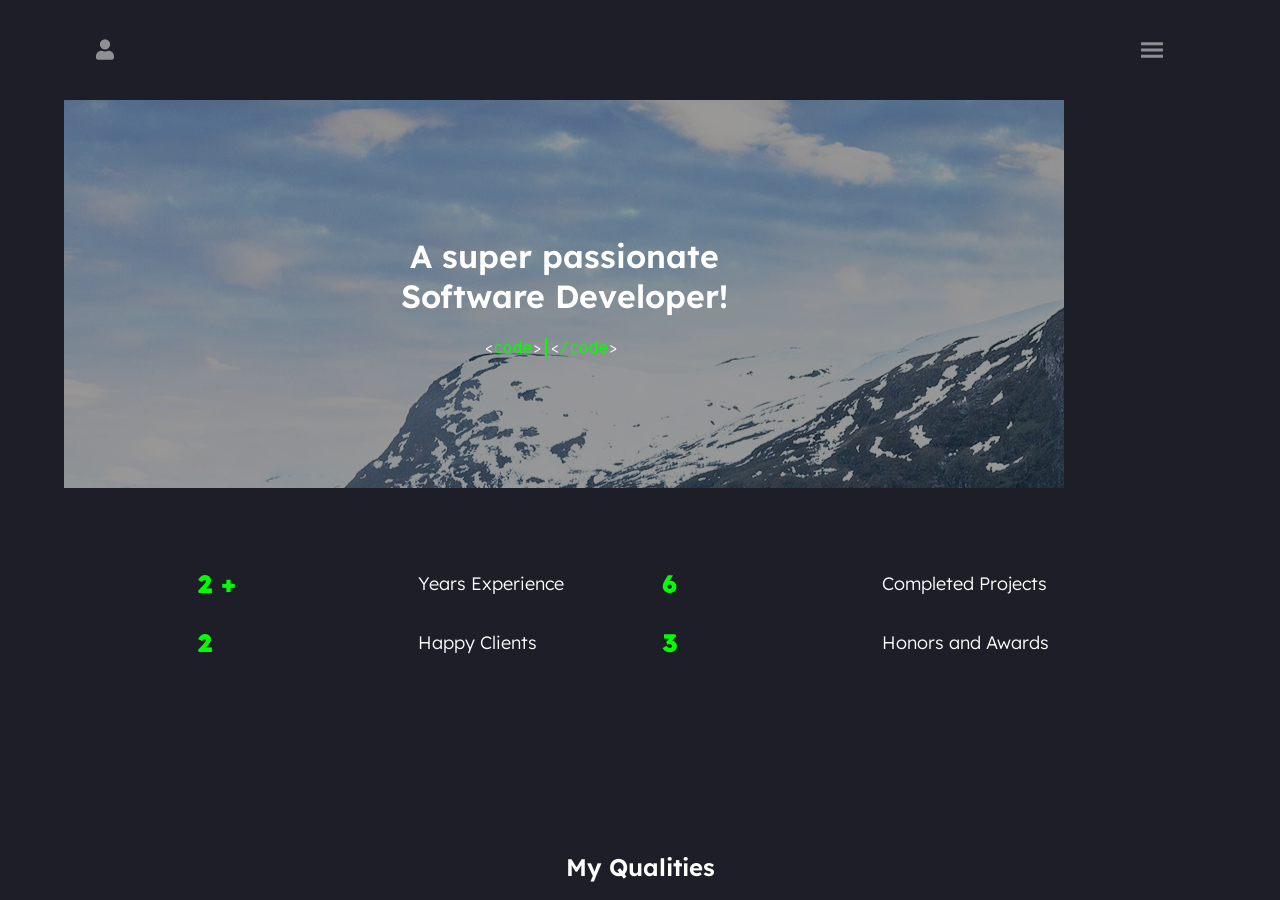
==== index.html @ 8c1d98cc "mer responsivt" ====
<!DOCTYPE html>
<html lang="en">

<head>
    <meta charset="UTF-8">
    <meta name="viewport" content="width=device-width, initial-scale=1.0">
    <title>Darko</title>
    <link rel="stylesheet" href="css/style.css">
    <link rel="preconnect" href="https://fonts.googleapis.com">
    <link rel="preconnect" href="https://fonts.gstatic.com" crossorigin>
    <link
        href="https://fonts.googleapis.com/css2?family=Boldonse&family=Cal+Sans&family=DM+Sans:ital,opsz,wght@0,9..40,100..1000;1,9..40,100..1000&family=Exo+2:ital,wght@0,100..900;1,100..900&family=Fira+Sans:ital,wght@0,100;0,200;0,300;0,400;0,500;0,600;0,700;0,800;0,900;1,100;1,200;1,300;1,400;1,500;1,600;1,700;1,800;1,900&family=K2D:ital,wght@0,100;0,200;0,300;0,400;0,500;0,600;0,700;0,800;1,100;1,200;1,300;1,400;1,500;1,600;1,700;1,800&family=Kanit:ital,wght@0,100;0,200;0,300;0,400;0,500;0,600;0,700;0,800;0,900;1,100;1,200;1,300;1,400;1,500;1,600;1,700;1,800;1,900&family=Lexend+Deca:wght@100..900&family=Metrophobic&family=Montserrat:ital,wght@0,100..900;1,100..900&display=swap"
        rel="stylesheet">

    <link rel="preconnect" href="https://fonts.googleapis.com">
    <link rel="preconnect" href="https://fonts.gstatic.com" crossorigin>
    <link
        href="https://fonts.googleapis.com/css2?family=Google+Sans+Code:ital,wght,MONO@0,300..800,1;1,300..800,1&display=swap"
        rel="stylesheet">

</head>

<body>

    <div class="cv-loader">
        <span>INITIALIZING...</span>
    </div>

    <div class="container">

        <button id="user-info-button" aria-label="Open profile information">
            <svg viewBox="0 0 448 512" xmlns="http://www.w3.org/2000/svg">
                <path
                    d="M224 256A128 128 0 1 0 224 0a128 128 0 0 0 0 256zm89.6 32h-11.8c-22.2 10.2-50.1 16-77.8 16s-55.6-5.8-77.8-16h-11.8C60.2 288 0 348.2 0 422.4V464c0 26.5 21.5 48 48 48h352c26.5 0 48-21.5 48-48v-41.6C448 348.2 387.8 288 314.4 288z" />
            </svg>
        </button>

        <div class="hero">
            <header style="background-image: url(images/16939-mountains-landscapes-nature-norway-rivers-fjord.jpg);">
                <div id="shadow-over-background"></div>
                <div class="wrapper-header-text">
                    <h1>A super passionate<br>
                        Software Developer!</h1>
                    <p id="code-description">
                        &lt;<span style="color: #00ff00;">code</span>&gt;
                        <span id="code-sample"></span>
                        &lt;<span style="color: #00ff00;">/code</span>&gt;
                    </p>
                </div>
                <div id="pfp-picture-wrapper">
                    <img id="pfp-picture" src="images/Screenshot 2026-08-21 150020.png" alt="pfp">
                </div>
            </header>

            <section class="titles">
                <span></span>
                <h3>Years Experience</h3>
                <span></span>
                <h3>Completed Projects</h3>
                <span></span>
                <h3>Happy Clients</h3>
                <span></span>
                <h3>Honors and Awards</h3>
            </section>

            <h2>My Qualities</h2>

            <div class="experiences">
                <div>
                    <h4>Web Developer</h4>
                    <p>Lorem ipsum dolor sit amet consectetur adipisicing elit. Quidem est nostrum cum, dignissimos
                        perferendis alias fuga! Sapiente unde dolorem consectetur, aliquid laudantium quam deleniti,
                        ratione magni quasi iste totam rerum.</p>
                </div>
                <div>
                    <h4>Web Developer</h4>
                    <p>Lorem ipsum dolor sit amet consectetur adipisicing elit. Quidem est nostrum cum, dignissimos
                        perferendis alias fuga! Sapiente unde dolorem consectetur, aliquid laudantium quam deleniti,
                        ratione magni quasi iste totam rerum.</p>
                </div>
                <div>
                    <h4>Web Developer</h4>
                    <p>Lorem ipsum dolor sit amet consectetur adipisicing elit. Quidem est nostrum cum, dignissimos
                        perferendis alias fuga! Sapiente unde dolorem consectetur, aliquid laudantium quam deleniti,
                        ratione magni quasi iste totam rerum.</p>
                </div>
                <div class="mobile-rights-reserved-wrapper">
                    <footer class="allrightsreserved-wrapper">
                        <p id="rights">© 2026. All rights reserved</p>
                        <span>
                            <p>Email:</p>
                            <a href="mailto:kitanoskidarko08@gmail.com">kitanoskidarko08@gmail.com</a>
                        </span>
                    </footer>
                </div>



            </div>
            <div class="experiences" id="desktop-rights-reserved-wrapper">

                    <footer class="allrightsreserved-wrapper">
                        <p id="rights">© 2026. All rights reserved</p>
                        <span>
                            <p>Email:</p>
                            <a href="mailto:kitanoskidarko08@gmail.com">kitanoskidarko08@gmail.com</a>
                        </span>
                    </footer>
            </div>



        </div>

        <div class="wrapper-info">
            <section class="wrapper-info-short">
                <div id="pfp-picture-wrapper-info">
                    <img id="pfp-picture" src="images/20240702_181204.jpg" alt="pfp">
                </div>
                <h3>Darko Kitanoski</h3>
                <div class="wrapper-info-short-text">
                    <p>Full-Stack Developer</p>
                    <p>Web Developer</p>
                </div>
            </section>
            <main>
                <div class="aboutme-section">
                    <span class="left">Age:</span> <span class="right">18</span><br><br>
                    <span class="left">Location:</span> <span class="right">Sweden</span><br><br>
                    <span class="left">Nationality:</span> <span class="right">Macedonian</span><br><br>
                </div>
                <span class="breakline"></span>
                <div class="skills-section">
                    <div class="skill"><span>100%</span>
                        <p>React</p><svg viewBox="0 0 100 100" style="display: block; width: 100%;">
                            <path d="M 50,50 m 0,-46.5 a 46.5,46.5 0 1 1 0,93 a 46.5,46.5 0 1 1 0,-93" stroke="#000"
                                stroke-width="7" fill-opacity="0"></path>
                            <path d="M 50,50 m 0,-46.5 a 46.5,46.5 0 1 1 0,93 a 46.5,46.5 0 1 1 0,-93" stroke="#00ff00"
                                stroke-width="7" fill-opacity="0"
                                style="stroke-dasharray: 292.273, 292.273; stroke-dashoffset: 0;"></path>
                        </svg>
                    </div>
                    <div class="skill"><span>80%</span>
                        <p>ASP.NET</p><svg viewBox="0 0 100 100" style="display: block; width: 100%;">
                            <path d="M 50,50 m 0,-46.5 a 46.5,46.5 0 1 1 0,93 a 46.5,46.5 0 1 1 0,-93" stroke="black"
                                stroke-width="7" fill-opacity="0"></path>
                            <path d="M 50,50 m 0,-46.5 a 46.5,46.5 0 1 1 0,93 a 46.5,46.5 0 1 1 0,-93" stroke="#00ff00"
                                stroke-width="7" fill-opacity="0"
                                style="stroke-dasharray: 233.818, 292.273; stroke-dashoffset: 0;"></path>
                        </svg>
                    </div>
                    <div class="skill"><span>100%</span>
                        <p>Express.js</p><svg viewBox="0 0 100 100" style="display: block; width: 100%;">
                            <path d="M 50,50 m 0,-46.5 a 46.5,46.5 0 1 1 0,93 a 46.5,46.5 0 1 1 0,-93" stroke="#000"
                                stroke-width="7" fill-opacity="0"></path>
                            <path d="M 50,50 m 0,-46.5 a 46.5,46.5 0 1 1 0,93 a 46.5,46.5 0 1 1 0,-93" stroke="#00ff00"
                                stroke-width="7" fill-opacity="0"
                                style="stroke-dasharray: 292.273, 292.273; stroke-dashoffset: 0;"></path>
                        </svg>
                    </div>
                    <div class="skill"><span>100%</span>
                        <p>JavaScript</p><svg viewBox="0 0 100 100" style="display: block; width: 100%;">
                            <path d="M 50,50 m 0,-46.5 a 46.5,46.5 0 1 1 0,93 a 46.5,46.5 0 1 1 0,-93" stroke="#000"
                                stroke-width="7" fill-opacity="0"></path>
                            <path d="M 50,50 m 0,-46.5 a 46.5,46.5 0 1 1 0,93 a 46.5,46.5 0 1 1 0,-93" stroke="#00ff00"
                                stroke-width="7" fill-opacity="0"
                                style="stroke-dasharray: 292.273, 292.273; stroke-dashoffset: 0;"></path>
                        </svg>
                    </div>
                    <div class="skill"><span>70%</span>
                        <p>Python</p><svg viewBox="0 0 100 100" style="display: block; width: 100%;">
                            <path d="M 50,50 m 0,-46.5 a 46.5,46.5 0 1 1 0,93 a 46.5,46.5 0 1 1 0,-93" stroke="#000"
                                stroke-width="7" fill-opacity="0"></path>
                            <path d="M 50,50 m 0,-46.5 a 46.5,46.5 0 1 1 0,93 a 46.5,46.5 0 1 1 0,-93" stroke="#00ff00"
                                stroke-width="7" fill-opacity="0"
                                style="stroke-dasharray: 202.273, 292.273; stroke-dashoffset: 0;"></path>
                        </svg>
                    </div>
                    <div class="skill"><span>70%</span>
                        <p>C#</p><svg viewBox="0 0 100 100" style="display: block; width: 100%;">
                            <path d="M 50,50 m 0,-46.5 a 46.5,46.5 0 1 1 0,93 a 46.5,46.5 0 1 1 0,-93" stroke="#000"
                                stroke-width="7" fill-opacity="0"></path>
                            <path d="M 50,50 m 0,-46.5 a 46.5,46.5 0 1 1 0,93 a 46.5,46.5 0 1 1 0,-93" stroke="#00ff00"
                                stroke-width="7" fill-opacity="0"
                                style="stroke-dasharray: 202.273, 292.273; stroke-dashoffset: 0;"></path>
                        </svg>
                    </div>
                </div>

                <span class="breakline"></span>


                <div class="skills-section-horisontal">
                    <div class="skill">

                        <h4>Developing Web <br>Applications</h4>
                        <div id="lineprog2-1" data-type="progress" data-value="100" class="art-skills-progress"
                            style="position: relative;"><svg viewBox="0 0 100 1.72" preserveAspectRatio="none"
                                style="width: 100%; height: 100%;">

                                <path d="M 0,0.86 L 100,0.86" stroke="#00ff00" stroke-width="1.72" fill-opacity="0">
                                </path>
                                <path d="M 0,0.86 L 100,0.86" stroke="#00ff00;" stroke-width="1.72" fill-opacity="0"
                                    style="stroke-dasharray: 100, 100; stroke-dashoffset: 0;"></path>
                            </svg>


                            <div class="progressbar-text"
                                style="position: absolute; left: 82%; top: -100%; padding: 0px; margin: 0px; transform: translate(-50%, -50%); color: white;">
                                100 %</div>
                        </div>
                    </div>
                    <div class="skill">

                        <h4>Maintaining Web Apps</h4>
                        <div id="lineprog2-2" data-type="progress" data-value="100" class="art-skills-progress"
                            style="position: relative;"><svg viewBox="0 0 100 1.72" preserveAspectRatio="none"
                                style="width: 90%; height: 100%;">

                                <path d="M 0,0.86 L 100,0.86" stroke="#00ff00" stroke-width="1.72" fill-opacity="0">
                                </path>
                                <path d="M 0,0.86 L 100,0.86" stroke="#00ff00" stroke-width="1.72" fill-opacity="0"
                                    style="stroke-dasharray: 100, 100; stroke-dashoffset: 0;"></path>
                            </svg>


                            <div class="progressbar-text"
                                style="position: absolute; left: 82%; top: -50%; padding: 0px; margin: 0px; transform: translate(-50%, -50%); color: white;">
                                90 %</div>
                        </div>
                    </div>
                    <div class="skill">

                        <h4>Video Editing</h4>
                        <div id="lineprog2-3" data-type="progress" data-value="100" class="art-skills-progress"
                            style="position: relative;"><svg viewBox="0 0 100 1.72" preserveAspectRatio="none"
                                style="width: 95%; height: 100%;">

                                <path d="M 0,0.86 L 100,0.86" stroke="#00ff00" stroke-width="1.72" fill-opacity="0">
                                </path>
                                <path d="M 0,0.86 L 100,0.86" stroke="#00ff00;" stroke-width="1.72" fill-opacity="0"
                                    style="stroke-dasharray: 100, 100; stroke-dashoffset: 0;"></path>
                            </svg>


                            <div class="progressbar-text"
                                style="position: absolute; left: 82%; top: -50%; padding: 0px; margin: 0px; transform: translate(-50%, -50%); color: white;">
                                95 %</div>
                        </div>
                    </div>
                    <div class="skill">

                        <h4>Optimizing Work</h4>
                        <div id="lineprog2-4" data-type="progress" data-value="100" class="art-skills-progress"
                            style="position: relative;"><svg viewBox="0 0 100 1.72" preserveAspectRatio="none"
                                style="width: 100%; height: 100%;">

                                <path d="M 0,0.86 L 100,0.86" stroke="#00ff00" stroke-width="1.72" fill-opacity="0">
                                </path>
                                <path d="M 0,0.86 L 100,0.86" stroke="#00ff00;" stroke-width="1.72" fill-opacity="0"
                                    style="stroke-dasharray: 100, 100; stroke-dashoffset: 0;"></path>
                            </svg>


                            <div class="progressbar-text"
                                style="position: absolute; left: 82%; top: -60%; padding: 0px; margin: 0px; transform: translate(-50%, -50%); color: white;">
                                100 %</div>
                        </div>
                    </div>
                </div>

                <span class="breakline"></span>

                <div class="entitlements-wrapper">
                    <div class="skill"><svg stroke="currentColor" fill="#00ff00" stroke-width="0" version="1.1"
                            viewBox="0 0 16 16" height="20px" width="12px" xmlns="http://www.w3.org/2000/svg">
                            <path d="M13.5 2l-7.5 7.5-3.5-3.5-2.5 2.5 6 6 10-10z"></path>
                        </svg>
                        <p>Proficient in English</p>
                    </div>
                    <div class="skill"><svg stroke="currentColor" fill="#00ff00" stroke-width="0" version="1.1"
                            viewBox="0 0 16 16" height="1em" width="12px" xmlns="http://www.w3.org/2000/svg">
                            <path d="M13.5 2l-7.5 7.5-3.5-3.5-2.5 2.5 6 6 10-10z"></path>
                        </svg>
                        <p>Easly adaptable</p>
                    </div>
                    <div class="skill"><svg stroke="currentColor" fill="#00ff00" stroke-width="0" version="1.1"
                            viewBox="0 0 16 16" height="1em" width="12px" xmlns="http://www.w3.org/2000/svg">
                            <path d="M13.5 2l-7.5 7.5-3.5-3.5-2.5 2.5 6 6 10-10z"></path>
                        </svg>
                        <p>Easy to communicate</p>
                    </div>
                    <div class="skill"><svg stroke="currentColor" fill="#00ff00" stroke-width="0" version="1.1"
                            viewBox="0 0 16 16" height="1em" width="12px" xmlns="http://www.w3.org/2000/svg">
                            <path d="M13.5 2l-7.5 7.5-3.5-3.5-2.5 2.5 6 6 10-10z"></path>
                        </svg>
                        <p>Likes challanges</p>
                    </div>
                </div>

                <span class="breakline"></span>
                <div class="downloadCV-wrapper">Download CV <svg stroke="currentColor" fill="currentColor"
                        stroke-width="0" viewBox="0 0 512 512" height="1em" width="1em"
                        xmlns="http://www.w3.org/2000/svg">
                        <path
                            d="M288 32c0-17.7-14.3-32-32-32s-32 14.3-32 32l0 242.7-73.4-73.4c-12.5-12.5-32.8-12.5-45.3 0s-12.5 32.8 0 45.3l128 128c12.5 12.5 32.8 12.5 45.3 0l128-128c12.5-12.5 12.5-32.8 0-45.3s-32.8-12.5-45.3 0L288 274.7 288 32zM64 352c-35.3 0-64 28.7-64 64l0 32c0 35.3 28.7 64 64 64l384 0c35.3 0 64-28.7 64-64l0-32c0-35.3-28.7-64-64-64l-101.5 0-45.3 45.3c-25 25-65.5 25-90.5 0L165.5 352 64 352zm368 56a24 24 0 1 1 0 48 24 24 0 1 1 0-48z">
                        </path>
                    </svg></div>

            </main>

            <footer>
                <a href="https://www.linkedin.com/in/darko-kitanoski-2b0a4b1b6/" target="_blank"
                    rel="noopener noreferrer">
                    <svg stroke="currentColor" fill="currentColor" stroke-width="0" viewBox="0 0 448 512" height="1em"
                        width="1em" xmlns="http://www.w3.org/2000/svg">
                        <path
                            d="M416 32H31.9C14.3 32 0 46.5 0 64.3v383.4C0 465.5 14.3 480 31.9 480H416c17.6 0 32-14.5 32-32.3V64.3c0-17.8-14.4-32.3-32-32.3zM135.4 416H69V202.2h66.5V416zm-33.2-243c-21.3 0-38.5-17.3-38.5-38.5S80.9 96 102.2 96c21.2 0 38.5 17.3 38.5 38.5 0 21.3-17.2 38.5-38.5 38.5zm282.1 243h-66.4V312c0-24.8-.5-56.7-34.5-56.7-34.6 0-39.9 27-39.9 54.9V416h-66.4V202.2h63.7v29.2h.9c8.9-16.8 30.6-34.5 62.9-34.5 67.2 0 79.7 44.3 79.7 101.9V416z">
                        </path>
                    </svg>
                </a>
                <a href="">
                    <svg stroke="currentColor" fill="currentColor" stroke-width="0" viewBox="0 0 496 512" height="1em"
                        width="1em" xmlns="http://www.w3.org/2000/svg">
                        <path
                            d="M165.9 397.4c0 2-2.3 3.6-5.2 3.6-3.3.3-5.6-1.3-5.6-3.6 0-2 2.3-3.6 5.2-3.6 3-.3 5.6 1.3 5.6 3.6zm-31.1-4.5c-.7 2 1.3 4.3 4.3 4.9 2.6 1 5.6 0 6.2-2s-1.3-4.3-4.3-5.2c-2.6-.7-5.5.3-6.2 2.3zm44.2-1.7c-2.9.7-4.9 2.6-4.6 4.9.3 2 2.9 3.3 5.9 2.6 2.9-.7 4.9-2.6 4.6-4.6-.3-1.9-3-3.2-5.9-2.9zM244.8 8C106.1 8 0 113.3 0 252c0 110.9 69.8 205.8 169.5 239.2 12.8 2.3 17.3-5.6 17.3-12.1 0-6.2-.3-40.4-.3-61.4 0 0-70 15-84.7-29.8 0 0-11.4-29.1-27.8-36.6 0 0-22.9-15.7 1.6-15.4 0 0 24.9 2 38.6 25.8 21.9 38.6 58.6 27.5 72.9 20.9 2.3-16 8.8-27.1 16-33.7-55.9-6.2-112.3-14.3-112.3-110.5 0-27.5 7.6-41.3 23.6-58.9-2.6-6.5-11.1-33.3 2.6-67.9 20.9-6.5 69 27 69 27 20-5.6 41.5-8.5 62.8-8.5s42.8 2.9 62.8 8.5c0 0 48.1-33.6 69-27 13.7 34.7 5.2 61.4 2.6 67.9 16 17.7 25.8 31.5 25.8 58.9 0 96.5-58.9 104.2-114.8 110.5 9.2 7.9 17 22.9 17 46.4 0 33.7-.3 75.4-.3 83.6 0 6.5 4.6 14.4 17.3 12.1C428.2 457.8 496 362.9 496 252 496 113.3 383.5 8 244.8 8zM97.2 352.9c-1.3 1-1 3.3.7 5.2 1.6 1.6 3.9 2.3 5.2 1 1.3-1 1-3.3-.7-5.2-1.6-1.6-3.9-2.3-5.2-1zm-10.8-8.1c-.7 1.3.3 2.9 2.3 3.9 1.6 1 3.6.7 4.3-.7.7-1.3-.3-2.9-2.3-3.9-2-.6-3.6-.3-4.3.7zm32.4 35.6c-1.6 1.3-1 4.3 1.3 6.2 2.3 2.3 5.2 2.6 6.5 1 1.3-1.3.7-4.3-1.3-6.2-2.2-2.3-5.2-2.6-6.5-1zm-11.4-14.7c-1.6 1-1.6 3.6 0 5.9 1.6 2.3 4.3 3.3 5.6 2.3 1.6-1.3 1.6-3.9 0-6.2-1.4-2.3-4-3.3-5.6-2z">
                        </path>
                    </svg>
                </a>
                <a href=""">
                    <svg stroke=" currentColor" fill="currentColor" stroke-width="0" viewBox="0 0 448 512" height="1em"
                    width="1em" xmlns="http://www.w3.org/2000/svg">
                    <path
                        d="M224.1 141c-63.6 0-114.9 51.3-114.9 114.9s51.3 114.9 114.9 114.9S339 319.5 339 255.9 287.7 141 224.1 141zm0 189.6c-41.1 0-74.7-33.5-74.7-74.7s33.5-74.7 74.7-74.7 74.7 33.5 74.7 74.7-33.6 74.7-74.7 74.7zm146.4-194.3c0 14.9-12 26.8-26.8 26.8-14.9 0-26.8-12-26.8-26.8s12-26.8 26.8-26.8 26.8 12 26.8 26.8zm76.1 27.2c-1.7-35.9-9.9-67.7-36.2-93.9-26.2-26.2-58-34.4-93.9-36.2-37-2.1-147.9-2.1-184.9 0-35.8 1.7-67.6 9.9-93.9 36.1s-34.4 58-36.2 93.9c-2.1 37-2.1 147.9 0 184.9 1.7 35.9 9.9 67.7 36.2 93.9s58 34.4 93.9 36.2c37 2.1 147.9 2.1 184.9 0 35.9-1.7 67.7-9.9 93.9-36.2 26.2-26.2 34.4-58 36.2-93.9 2.1-37 2.1-147.8 0-184.8zM398.8 388c-7.8 19.6-22.9 34.7-42.6 42.6-29.5 11.7-99.5 9-132.1 9s-102.7 2.6-132.1-9c-19.6-7.8-34.7-22.9-42.6-42.6-11.7-29.5-9-99.5-9-132.1s-2.6-102.7 9-132.1c7.8-19.6 22.9-34.7 42.6-42.6 29.5-11.7 99.5-9 132.1-9s102.7-2.6 132.1 9c19.6 7.8 34.7 22.9 42.6 42.6 11.7 29.5 9 99.5 9 132.1s2.7 102.7-9 132.1z">
                    </path></svg>
                </a>
            </footer>
        </div>


        <div class="menu-bar-wrapper">
            <div class="menu-bar-wrapper-icons">
                <svg stroke="currentColor" id="menubarburger" fill="currentColor" stroke-width="0" viewBox="0 0 512 512"
                    height="1em" width="1em" xmlns="http://www.w3.org/2000/svg">
                    <path d="M32 96v64h448V96H32zm0 128v64h448v-64H32zm0 128v64h448v-64H32z"></path>
                </svg>
            </div>
            <ul class="hidden-ul">
                <li>Home</li>
                <li>Portfolio</li>
                <li>History</li>
                <li>Events</li>
            </ul>
            <p class="menu-bar-wrapper-selected-tab">
                Home
            </p>

            <svg id="gaming" stroke="currentColor" fill="currentColor" stroke-width="0" viewBox="0 0 24 24" height="1em"
                width="1em" xmlns="http://www.w3.org/2000/svg">
                <path
                    d="M21.986 9.74a3.193 3.193 0 0 0-.008-.088A5.003 5.003 0 0 0 17 5H7a4.97 4.97 0 0 0-4.987 4.737c-.01.079-.013.161-.013.253v6.51c0 .925.373 1.828 1.022 2.476A3.524 3.524 0 0 0 5.5 20c1.8 0 2.504-1 3.5-3 .146-.292.992-2 3-2 1.996 0 2.853 1.707 3 2 1.004 2 1.7 3 3.5 3 .925 0 1.828-.373 2.476-1.022A3.524 3.524 0 0 0 22 16.5V10c0-.095-.004-.18-.014-.26zM7 12.031a2 2 0 1 1-.001-3.999A2 2 0 0 1 7 12.031zm10-5a1 1 0 1 1 0 2 1 1 0 1 1 0-2zm-2 4a1 1 0 1 1 0-2 1 1 0 1 1 0 2zm2 2a1 1 0 1 1 0-2 1 1 0 1 1 0 2zm2-2a1 1 0 1 1 0-2 1 1 0 1 1 0 2z">
                </path>
            </svg>

        </div>
    </div>



    <div id="game-overlay" class="game-overlay">

        <div class="game-window">

            <!-- Top bar -->
            <div class="game-header">
                <div class="game-status">
                    <span class="status-dot"></span>
                    <span>SECRET TERMINAL</span>
                </div>

                <div class="game-controls">

                    <!-- Fullscreen -->
                    <button id="fullscreen-game" class="game-btn" title="Fullscreen">
                        <svg stroke="currentColor" fill="currentColor" stroke-width="0" viewBox="0 0 24 24" height="1em"
                            width="1em" xmlns="http://www.w3.org/2000/svg">
                            <path fill="none" d="M0 0h24v24H0z"></path>
                            <path d="M7 14H5v5h5v-2H7zm-2-4h2V7h3V5H5zm12 7h-3v2h5v-5h-2zM14 5v2h3v3h2V5z"></path>
                        </svg>
                    </button>

                    <!-- Close -->
                    <button id="close-game" class="game-btn close-btn" title="Close">
                        <svg viewBox="0 0 24 24">
                            <path d="M6 6L18 18M18 6L6 18" />
                        </svg>
                    </button>

                </div>
            </div>

            <!-- Game -->
            <div class="game-container">

                <div class="scanlines"></div>

                <iframe src="https://www.madkidgames.com/full/safe-zone" width="100%" height="540" frameborder="0"
                    allowfullscreen scrolling="no" loading="lazy">
                </iframe>

            </div>

            <!-- Bottom information -->
            <div class="game-footer">
                <span>/// CLASSIFIED ///</span>
                <span>Daretaxxx</span>
                <span>ESC TO EXIT</span>
            </div>

        </div>


        <script src="js/index.js"></script>

    </div>
</body>

</html>
---- css/style.css ----
.cv-loader {
    position: fixed;
    inset: 0;
    z-index: 9999;
    background: #191923;
    color: #00ff00;

    display: flex;
    align-items: center;
    justify-content: center;

    font-family: monospace;
    font-size: 16px;

    animation: boot 0.8s ease-out forwards;
}

.cv-loader span::after {
    content: "";
    animation: dots 0.6s steps(4) infinite;
}

@keyframes dots {
    0% {
        content: "";
    }

    25% {
        content: ".";
    }

    50% {
        content: "..";
    }

    75% {
        content: "...";
    }

    100% {
        content: "";
    }
}

@keyframes boot {
    0% {
        opacity: 1;
        clip-path: inset(0 0 0 0);
    }

    70% {
        opacity: 1;
        clip-path: inset(0 0 0 0);
    }

    100% {
        opacity: 0;
        clip-path: inset(50% 0 50% 0);
        pointer-events: none;
    }
}

.container {
    animation: cvAppear 0.8s ease-out;
}

@keyframes cvAppear {
    0% {
        opacity: 0;
        transform: scale(0.98);
        filter: blur(4px);
    }

    100% {
        opacity: 1;
        transform: scale(1);
        filter: blur(0);
    }
}


#pfp-picture-wrapper #pfp-picture {
    width: 200px;
    position: relative;
    top: 50%;
    left: 50%;
    transform: translate(-25%, -24%);
    scale: 2.1;
}

body {
    height: 100vh;
    overflow-x: hidden;
    padding: 0;
    margin: 0;
    background-color: #191923;
    display: flex;
    justify-content: center;
    align-items: center;

}

.hero {
    position: absolute;
    width: 71.5%;
    left: 21%;
    height: 100%;

    overflow-y: auto;
    display: flex;
    align-items: center;
    flex-direction: column;
    transition: 1s;

}

.hero::-webkit-scrollbar {
    background: #00ff0000;
    width: 8px;
}

.hero::-webkit-scrollbar-thumb {
    background: #24242f;
    border-radius: 50px;
    width: 10px;
    height: 10px;

}

.hero h2 {
    color: white;
    position: absolute;
    top: 61%;
    font-weight: 600;
    width: 95%;
}

.container {
    max-width: 1500px;
    height: 95vh;
    width: 100%;
    background-color: #1e1e28;
    position: relative;
    overflow: hidden;
}

.experiences {

    position: relative;
    width: 95%;
    top: 73%;
    height: 30vh;
    display: flex;
    justify-content: space-around;
    flex-wrap: wrap;


}

.experiences footer {

    width: 95%;
}

.allrightsreserved-wrapper {
    position: absolute;
    bottom: 0;
    width: 100%;
    height: 30px;
    background-color: #2c2c37;
    display: flex;
    align-items: center;
    justify-content: space-between;
    color: rgba(255, 255, 255, 0.5);
    padding: 1%;
}

.allrightsreserved-wrapper p+a {
    opacity: 0.5;
    color: white;
    margin: 10px;
}

.allrightsreserved-wrapper span {
    display: flex;

    align-items: center;


}

#code-sample {
    display: inline-block;
    white-space: nowrap;
    overflow: hidden;
    vertical-align: bottom;
    border-right: 2px solid #00ff00;
    width: 0;
    animation: codeTyping 12s steps(22) infinite;
}

#code-sample::before {
    content: "I write clean code.";
    animation: codeText 12s infinite;
}

@keyframes codeTyping {

    /* Type "I write clean code." */
    0% {
        width: 0;
    }

    15% {
        width: 13ch;
    }

    /* Pause */
    25% {
        width: 13ch;
    }

    /* Delete */
    40% {
        width: 0;
    }

    /* Type "I build cool websites." */
    40.01% {
        width: 0;
    }

    57% {
        width: 17ch;
    }

    /* Pause */
    67% {
        width: 17ch;
    }

    /* Delete */
    82% {
        width: 0;
    }

    100% {
        width: 0;
    }
}

@keyframes codeText {

    0%,
    40% {
        content: "I write code.";
    }

    40.01%,
    82% {
        content: "I build websites.";
    }

    82.01%,
    100% {
        content: "I write  code.";
    }
}

#code-sample {
    animation:
        codeTyping 12s steps(22) infinite,
        cursorBlink 0.7s step-end infinite;
}

@keyframes cursorBlink {

    0%,
    50% {
        border-color: #00ff00;
    }

    51%,
    100% {
        border-color: transparent;
    }
}


.experiences div {
    display: flex;
    width: 22%;
    margin-top: 2%;
    flex-direction: column;
    justify-content: center;
    padding: 4%;
    top: 68%;
    height: 100vh;
    color: white;
    height: 30vh;
    background-color: #2c2c37;
}

.experiences div p {
    font-size: 16px;
    opacity: 0.5;
}


* {
    font-family: "Lexend Deca", sans-serif;
    font-optical-sizing: auto;
    font-weight: 300;
    font-style: normal;
}

#shadow-over-background {
    position: absolute;
    width: 100%;
    height: 100%;
    background-color: rgba(0, 0, 0, 0.4);
    z-index: 1;
}

header {
    width: 95%;
    background-position: 50% 10%;
    max-width: 1000px;
    color: white;
    height: 45%;
    position: absolute;
    display: flex;
    justify-content: space-around;
    align-items: center;
    margin-top: 30px;
}

#code-description {
    width: 300px;
}

#code-description span {
    font-family: "Google Sans Code", monospace !important;
    font-optical-sizing: auto;

}

.hero .titles {
    width: 95%;
    display: flex;
    align-items: center;
    justify-content: space-around;
    position: absolute;
    top: 52%;
}

.titles span:nth-child(1)::after {
    content: "2 +";
    animation-name: animation1;
    animation-duration: 3s;

}

.titles span:nth-child(3)::after {
    content: "6";
    animation-name: animation2;
    animation-duration: 3s;


}

.titles span:nth-child(5)::after {
    content: "2";
    animation-name: animation3;
    animation-duration: 3s;


}

.titles span:nth-child(7)::after {
    content: "3";
    animation-name: animation4;
    animation-duration: 3.5s;


}

@keyframes animation1 {
    0% {
        content: "0 +";
    }

    33% {
        content: "1 + ";
    }

    66% {
        content: "2 +";
    }
}

@keyframes animation2 {
    0% {
        content: "0";
    }

    13% {
        content: "1";
    }

    26% {
        content: "2";
    }

    36% {
        content: "3";
    }

    56% {
        content: "4";
    }

    76% {
        content: "5";
    }

    86% {
        content: "6";
    }
}


@keyframes animation3 {
    0% {
        content: "0";
    }

    33% {
        content: "1 ";
    }

    66% {
        content: "2 ";
    }
}


@keyframes animation4 {
    0% {
        content: "0";
    }

    33% {
        content: "1 ";
    }

    66% {
        content: "2 ";
    }

    99% {
        content: "3";
    }
}


.hero .titles span {
    font-weight: 900;
    color: #00ff00;
    font-size: 25px;
}

.hero .titles h3 {
    font-weight: 300;
    color: white;
    font-size: 18px;
}


.wrapper-header-text {
    position: relative;
    z-index: 2;

}

.wrapper-header-text h1 {
    font-weight: 600;

}

#pfp-picture-wrapper {
    border-radius: 50%;
    width: 250px;
    height: 250px;
    background-color: white;
    overflow: hidden;
    border-width: 10px;
    border: 10px solid white;
    z-index: 2;
}

#pfp-picture-wrapper-info {
    border-radius: 50%;
    width: 100px;
    height: 100px;

    overflow: hidden;
    display: flex;
    justify-content: center;
    border-width: 10px;
    z-index: 2;
}

.wrapper-info-short {
    background-color: #242430;
    height: 560px !important;
    max-height: 560px;
    min-height: 290px;
    display: flex;
    flex-direction: column;
    justify-content: center;
    align-items: center;
    width: 100%;
}

#pfp-picture-wrapper-info img {
    scale: 4;
    margin-top: -100px;
}

.wrapper-info-short h3 {
    font-weight: 600;
}

.wrapper-info-short-text {
    margin-top: -15px;
}

.wrapper-info-short-text p {
    text-align: center;
    color: rgba(255, 255, 255, 0.5);
    margin: 5px;
    font-size: 16px;
}

.wrapper-info {
    background-color: #20202a;
    position: fixed;
    width: 300px;
    height: 95vh;
    color: white;
    display: flex;
    flex-direction: column;
    align-items: center;
    z-index: 10;
}

.wrapper-info footer {
    position: absolute;
    width: 100%;
    height: 50px;
    display: flex;
    justify-content: center;
    gap: 15px;
    align-items: center;
    bottom: 0;
    z-index: 2;
    background-color: #242430;
}

.wrapper-info footer a {
    color: white;
    display: flex;
    opacity: 0.8;
    transition: 0.2s;
}

.wrapper-info main {
    position: relative;
    width: 90%;
    overflow-y: auto;
    padding-bottom: 70px;
    scroll-behavior: smooth;

}

.wrapper-info main::-webkit-scrollbar {
    display: none;

}

.aboutme-section {
    margin-top: 25px;

}

.breakline {
    width: 100%;
    display: block;
    height: 1px;
    background-color: rgba(255, 255, 255, 0.2);
    margin-top: 2px;
}

.left {
    position: absolute;
    left: 0%;
    text-align: left;
    width: 20%;
    font-size: 15px;

}

.right {
    position: absolute;
    right: 0;
    width: 50%;
    text-align: right;
    opacity: 0.5;
    font-size: 15px;
}

.skills-section {

    display: flex;
    flex-wrap: wrap;
    margin-top: 20px;
}

.skills-section .skill {
    width: 70px;
    height: 100px;
    position: relative;
    margin: 10px;
    display: flex;
    align-items: center;
    border-radius: 10px;
    flex-direction: column-reverse
}

.skills-section .skill svg {
    position: absolute;
    height: 50px;
    top: 0;
}

.skills-section .skill p {
    position: absolute;

    bottom: 0;
}

.skills-section .skill span {
    position: absolute;
    top: 17%;
    font-size: 13px;
}

.wrapper-info footer a:hover {
    opacity: 1;
}

.skills-section-horisontal .skill {
    position: relative;
    height: 70px;
    margin-top: 20px;

}

.skills-section-horisontal .skill:nth-child(3) {
    position: relative;
    height: 70px;
    margin-top: 0px;
}

.skills-section-horisontal .skill:nth-child(4) {
    position: relative;
    height: 70px;
    margin-top: -5px;
    margin-bottom: 30px;
}


.skills-section-horisontal h4 {
    position: absolute;
    top: 0;
}

#lineprog2-1 {
    position: absolute;
    top: 90%
}

#lineprog2-2 {
    position: absolute;
    top: 60%
}

#lineprog2-3 {
    position: absolute;
    top: 60%
}

#lineprog2-4 {
    position: absolute;
    top: 60%
}

.entitlements-wrapper {
    margin-bottom: 10px;
}

.entitlements-wrapper .skill {
    display: flex;
    align-items: center;
    gap: 10px;
}

.downloadCV-wrapper {
    margin-top: 20px;
    text-align: center;
    opacity: 0.6;
    cursor: pointer;
    transition: 0.2s;
}

.downloadCV-wrapper:hover {
    text-align: center;
    opacity: 1;
    cursor: pointer;
}

.menu-bar-wrapper {
    background-color: #20202a;
    position: absolute;
    width: 100px;
    height: 95vh;
    color: white;
    right: 0;
    display: flex;
    flex-direction: column;
    align-items: center;
    transition: 1s;
    z-index: 10;
}

.menu-bar-wrapper-icons {
    background-color: #24242f;
    width: 100%;
    height: 100px;
    position: relative;
    transition: 1s;
}

.menu-bar-wrapper-selected-tab {
    transform: rotate(90deg);
    opacity: 0.5;
    margin-top: 50px;
    font-size: 14px;
}

.menu-bar-wrapper-icons svg {
    position: absolute;
    width: 25px;
    height: 25px;
    transition: 1s;
    left: 50%;
    top: 50%;
    transform: translate(-50%, -50%);
    opacity: 0.5;
    cursor: pointer;
}

.menu-bar-wrapper-icons svg:hover {
    opacity: 1;
}

.active-menu-bar {
    width: 300px;
    transition: 1.2s;

}

.active-menu-bar .menu-bar-wrapper-icons {

    justify-content: start;
}

.hidden-ul {
    opacity: 0;
    position: absolute;
    top: 100px;
    transition: 1s;
}

.visible-ul {
    opacity: 1;
    position: absolute;
    top: 40%;
    width: 85%;
}

.visible-ul li {
    list-style: none;
    width: 30%;
    padding: 10px;
    opacity: 0.5;
    cursor: pointer;
    transition: 500ms;
}

.hidden-ul li {
    list-style: none;
    width: 30%;
    padding: 10px;
    opacity: 0.5;
    cursor: pointer;
    transition: 500ms;
}

.visible-ul li:hover {

    opacity: 1;
}

#user-info-button {
    display: none;
}

.experiences .mobile-rights-reserved-wrapper {
    display: none;
}

#desktop-rights-reserved-wrapper {
    display: block;
}

@media (max-width: 1300px) {
    header {
        width: 92%;
        left: 5%;
        flex-direction: column;
        height: 60%;
    }

    .experiences .mobile-rights-reserved-wrapper {
        display: block;
    }

    #desktop-rights-reserved-wrapper {
        display: none;
    }

    #user-info-button {
        display: flex;
        position: fixed;
        top: 5%;
        left: 10%;
        width: 40px;
        height: 40px;
        align-items: center;
        justify-content: center;
        background: transparent;
        border: none;
        z-index: 1000;
        cursor: pointer;
    }

    #user-info-button svg {
        width: 25px;
        height: 25px;
        fill: white;
    }

    .active-menu-bar {
        width: 400px;
        position: absolute;
        top: 0;
        margin-top: 0px;
        transition: 1.2s;

    }

    header #pfp-picture-wrapper {
        display: none;
    }

    #pfp-picture-wrapper {
        width: 200px;
        height: 200px;
    }

    .wrapper-info {
        left: -70%;
        transition: left 0.5s ease;
    }

    .wrapper-info.active-wrapper-info {
        left: 0;
        top: 0;

    }

    .container {
        height: 100vh;
        overflow: hidden;
    }

    .hero {
        width: 100%;
        left: 0;
        height: 100%;
        padding-top: 70px;
        overflow-y: auto;
        overflow-x: hidden;
    }


    .container header {
        height: 40%;
    }

    .container div:nth-child(3) {
        display: flex;


        flex-direction: column;
        flex-wrap: nowrap;

    }

    .hero .titles {
        flex-wrap: wrap;
        justify-content: space-between;
        width: 69%;
        margin-top: 50px;

    }

    .hero .titles span {
        width: 20%;
    }

    .hero .titles h3 {
        width: 200px;

        text-align: left;
    }

    #code-description {
        text-align: center;
    }

    .wrapper-header-text h1 {
        text-align: center;
    }

    .hero h2 {
        text-align: center;
        margin-top: 260px;
    }

    .hero .experiences {
        margin-top: 190px;
        width: 92%;
        left: 1%;
    }

    .hero .experiences div {
        width: 100%;
        margin-top: 20px;
    }

    .menu-bar-wrapper {
        right: -30%;

        height: 100vh;
        margin: 0;
        padding: 0;

    }

    .experiences div:nth-child(4) {

        height: 20vh;
        padding: 0%;
    }

    .experiences div:nth-child(4) footer {

        position: relative;
        display: flex;
        flex-direction: column;
        align-items: center;
        font-size: 10px;
        justify-content: center;
        height: 100%;
        width: 98%;
    }

    #menubarburger {
        position: fixed;
        top: 5.5%;
        left: 90%;

    }

    #user-info-button {
        position: fixed;
        top: 3.8%;
        left: 7%;
        width: 30px;
        height: 30px;
        transition: 1s;

        opacity: 0.5;
        cursor: pointer;

    }

    .experiences div:nth-child(4) footer span {
        margin-top: -20px;
    }

    .experiences div:nth-child(4) footer #rights {
        margin-top: -50px;
    }


}

#gaming {
    position: absolute;
    bottom: 5%;
    opacity: 0.5;
    width: 20px;
    height: 20px;
    cursor: pointer;
    transition: 300ms;
}

#gaming:hover {
    animation: rainbowFlow 2s linear infinite;
    width: 25px;
    height: 25px;

}

@keyframes rainbowFlow {
    0% {
        color: #ff0000;
        transform: rotate(0deg) scale(1);
    }

    20% {
        color: #ffff00;
        transform: rotate(-3deg) scale(1.08);
    }

    40% {
        color: #00ff66;
        transform: rotate(3deg) scale(1);
    }

    60% {
        color: #00ccff;
        transform: rotate(-3deg) scale(1.08);
    }

    80% {
        color: #9900ff;
        transform: rotate(3deg) scale(1);
    }

    100% {
        color: #ff0000;
        transform: rotate(0deg) scale(1);
    }
}


/* =========================================
   SECRET GAME OVERLAY
========================================= */

.game-overlay {
    position: fixed;
    inset: 0;
    z-index: 99999;

    display: flex;
    justify-content: center;
    align-items: center;

    background: rgba(15, 15, 20, 0.94);

    backdrop-filter: blur(8px);

    opacity: 0;
    visibility: hidden;

    transition:
        opacity 0.35s ease,
        visibility 0.35s ease;
    overflow: hidden;
}

/* Open state */

.game-overlay.active {
    opacity: 1;
    visibility: visible;
}


/* =========================================
   GAME WINDOW
========================================= */

.game-window {
    width: min(760px, 90vw);

    background: #20202a;

    border: 1px solid #00ff00;

    box-shadow:
        0 0 8px rgba(0, 255, 0, 0.5),
        0 0 30px rgba(0, 255, 0, 0.25),
        0 0 90px rgba(0, 255, 0, 0.1);

    position: relative;

    transform: scale(0.85) translateY(20px);

    transition:
        transform 0.4s cubic-bezier(.16, 1, .3, 1);

    overflow: hidden;
}

/* Opening animation */

.game-overlay.active .game-window {
    transform: scale(1) translateY(0);
}


/* =========================================
   HEADER
========================================= */

.game-header {
    height: 48px;

    display: flex;
    align-items: center;
    justify-content: space-between;

    padding: 0 14px;

    background: #242430;

    border-bottom: 1px solid rgba(0, 255, 0, 0.15);

    font-family: monospace;
    font-size: 12px;

    letter-spacing: 2px;
}


/* =========================================
   STATUS
========================================= */

.game-status {
    display: flex;
    align-items: center;
    gap: 9px;

    color: #00ff00;
}

.status-dot {
    width: 7px;
    height: 7px;

    border-radius: 50%;

    background: #00ff00;

    box-shadow:
        0 0 5px #00ff00,
        0 0 12px #00ff00;

    animation: terminalBlink 1.2s infinite;
}

@keyframes terminalBlink {

    0%,
    40% {
        opacity: 1;
    }

    50%,
    100% {
        opacity: 0.25;
    }
}


/* =========================================
   BUTTON CONTAINER
========================================= */

.game-controls {
    display: flex;
    gap: 6px;
}


/* =========================================
   CONTROL BUTTONS
========================================= */

.game-btn {
    width: 32px;
    height: 32px;

    display: flex;
    align-items: center;
    justify-content: center;

    background: #20202a;

    border: 1px solid #3a3a46;

    color: #777;

    cursor: pointer;

    transition:
        color 0.2s ease,
        border-color 0.2s ease,
        background 0.2s ease,
        transform 0.2s ease,
        box-shadow 0.2s ease;
}

.game-btn svg {
    width: 16px;
    height: 16px;

    fill: none;

    stroke: currentColor;

    stroke-width: 2;

    stroke-linecap: round;
    stroke-linejoin: round;
}

.game-btn:hover {
    color: #00ff00;

    border-color: #00ff00;

    background: rgba(0, 255, 0, 0.08);

    transform: translateY(-1px);

    box-shadow:
        0 0 10px rgba(0, 255, 0, 0.25);
}


/* =========================================
   GAME AREA
========================================= */

.game-container {
    position: relative;

    display: flex;
    justify-content: center;
    align-items: center;

    padding: 18px;

    background:
        radial-gradient(circle,
            rgba(0, 255, 0, 0.06),
            transparent 65%);

    overflow: hidden;
}


/* =========================================
   GAME IFRAME
========================================= */

.game-container iframe {
    display: block;

    width: 100%;
    max-width: 700px;

    /*
       Keeps the game proportional,
       but makes the entire window smaller.
    */
    aspect-ratio: 4 / 3;

    height: auto;

    border: none;
    overflow: hidden;

    background: #000;

    box-shadow:
        0 0 5px rgba(0, 255, 0, 0.7),
        0 0 25px rgba(0, 255, 0, 0.35),
        0 0 70px rgba(0, 255, 0, 0.12);
}


/* =========================================
   CRT SCANLINES
========================================= */

.scanlines {
    position: absolute;

    inset: 25px;

    pointer-events: none;

    z-index: 2;

    background:
        repeating-linear-gradient(to bottom,
            rgba(0, 255, 0, 0.025) 0px,
            rgba(0, 255, 0, 0.025) 1px,
            transparent 1px,
            transparent 4px);

    opacity: 0.35;

    animation: scanMove 8s linear infinite;
}

@keyframes scanMove {

    from {
        background-position: 0 0;
    }

    to {
        background-position: 0 100px;
    }
}


/* =========================================
   FOOTER
========================================= */

.game-footer {
    height: 32px;

    padding: 0 14px;

    display: flex;
    justify-content: space-between;
    align-items: center;

    background: #242430;

    border-top: 1px solid rgba(0, 255, 0, 0.1);

    font-family: monospace;
    font-size: 9px;

    letter-spacing: 1.5px;

    color: #555;
}

.game-footer span:nth-child(2) {
    color: #00ff00;
}

/* =========================================
   FULLSCREEN GAME
========================================= */

.game-window.game-fullscreen {
    width: 100vw;
    height: 100vh;

    display: flex;
    flex-direction: column;

    background: #20202a;
}

.game-window.game-fullscreen .game-container {
    flex: 1;

    padding: 20px;

    display: flex;
    align-items: center;
    justify-content: center;
}

.game-window.game-fullscreen .game-container iframe {
    width: min(95vw, 1200px);
    height: min(85vh, 900px);

    max-width: none;

    aspect-ratio: auto;
}

/* =========================================
   MOBILE
========================================= */

@media (max-width: 1000px) {

    .game-window {
        width: 96vw;
    }

    .game-container {
        padding: 10px;
    }

    .scanlines {
        inset: 10px;
    }

    .game-footer span:first-child,
    .game-footer span:last-child {
        display: none;
    }

    .game-footer {
        justify-content: center;
    }
}
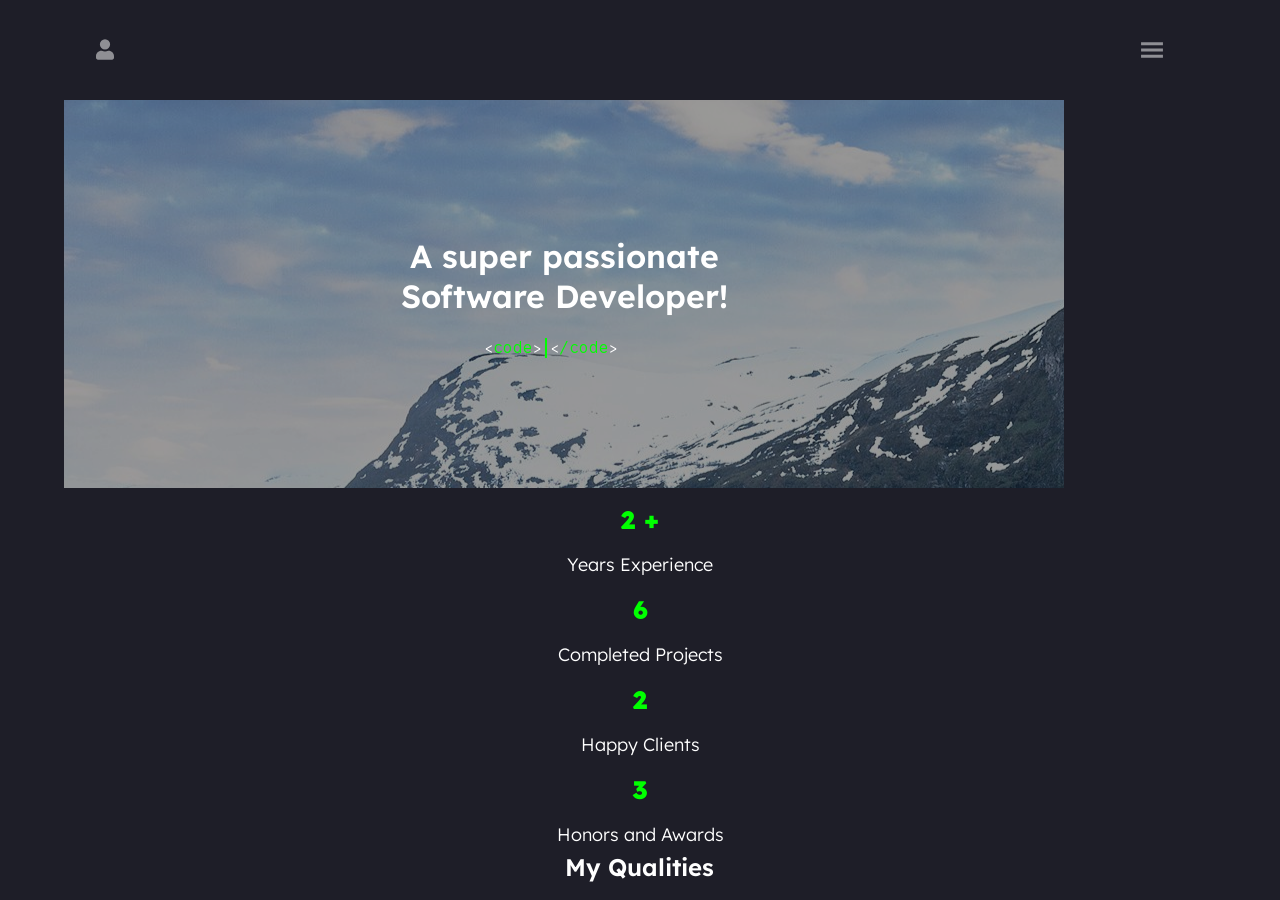
==== commit 4b567f3d: "mer responsivt och fixat bugs" ====
--- a/index.html
+++ b/index.html
@@ -234,7 +234,7 @@
                         <h4>Video Editing</h4>
                         <div id="lineprog2-3" data-type="progress" data-value="100" class="art-skills-progress"
                             style="position: relative;"><svg viewBox="0 0 100 1.72" preserveAspectRatio="none"
-                                style="width: 95%; height: 100%;">
+                                style="width: 95%; height: 25%;">
 
                                 <path d="M 0,0.86 L 100,0.86" stroke="#00ff00" stroke-width="1.72" fill-opacity="0">
                                 </path>
@@ -310,7 +310,7 @@
             </main>
 
             <footer>
-                <a href="https://www.linkedin.com/in/darko-kitanoski-2b0a4b1b6/" target="_blank"
+                <a href="https://www.linkedin.com/in/darko-kitanoski-995886340/" target="_blank"
                     rel="noopener noreferrer">
                     <svg stroke="currentColor" fill="currentColor" stroke-width="0" viewBox="0 0 448 512" height="1em"
                         width="1em" xmlns="http://www.w3.org/2000/svg">
@@ -319,7 +319,7 @@
                         </path>
                     </svg>
                 </a>
-                <a href="">
+                <a href="https://github.com/Darko-Dev1" target="_blank">
                     <svg stroke="currentColor" fill="currentColor" stroke-width="0" viewBox="0 0 496 512" height="1em"
                         width="1em" xmlns="http://www.w3.org/2000/svg">
                         <path
@@ -327,7 +327,7 @@
                         </path>
                     </svg>
                 </a>
-                <a href=""">
+                <a href="https://www.instagram.com/_daarkoo_/" target="_blank"  rel="noopener noreferrer">
                     <svg stroke=" currentColor" fill="currentColor" stroke-width="0" viewBox="0 0 448 512" height="1em"
                     width="1em" xmlns="http://www.w3.org/2000/svg">
                     <path
@@ -404,7 +404,7 @@
 
                 <div class="scanlines"></div>
 
-                <iframe src="https://www.madkidgames.com/full/safe-zone" width="100%" height="540" frameborder="0"
+                <iframe src="https://www.madkidgames.com/full/safe-zone" width="100%" allow="none" height="540" frameborder="0"
                     allowfullscreen scrolling="no" loading="lazy">
                 </iframe>
 
--- a/css/style.css
+++ b/css/style.css
@@ -132,7 +132,7 @@
     position: absolute;
     top: 61%;
     font-weight: 600;
-    width: 95%;
+    width: 93%;
 }
 
 .container {
@@ -159,7 +159,8 @@
 
 .experiences footer {
 
-    width: 95%;
+    width: 96%;
+    left: 1%;
 }
 
 .allrightsreserved-wrapper {
@@ -671,13 +672,17 @@
     position: relative;
     height: 70px;
     margin-top: 0px;
-}
+
+}
+
+.skills-section-horisontal .skill:nth-child(3)
 
 .skills-section-horisontal .skill:nth-child(4) {
     position: relative;
     height: 70px;
     margin-top: -5px;
     margin-bottom: 30px;
+
 }
 
 
@@ -763,7 +768,7 @@
     position: absolute;
     width: 25px;
     height: 25px;
-    transition: 1s;
+    transition: 0.5s ease-in-out;
     left: 50%;
     top: 50%;
     transform: translate(-50%, -50%);
@@ -777,7 +782,7 @@
 
 .active-menu-bar {
     width: 300px;
-    transition: 1.2s;
+    transition: 0.5s ease-in-out;
 
 }
 
@@ -833,6 +838,7 @@
 
 #desktop-rights-reserved-wrapper {
     display: block;
+    width: 95%;
 }
 
 @media (max-width: 1300px) {
@@ -872,13 +878,11 @@
         fill: white;
     }
 
-    .active-menu-bar {
+    .menu-bar-wrapper.active-menu-bar{
         width: 400px;
-        position: absolute;
-        top: 0;
+        right: -30vw;
+        
         margin-top: 0px;
-        transition: 1.2s;
-
     }
 
     header #pfp-picture-wrapper {
@@ -891,13 +895,35 @@
     }
 
     .wrapper-info {
-        left: -70%;
+        left: -100%;
         transition: left 0.5s ease;
     }
 
     .wrapper-info.active-wrapper-info {
         left: 0;
         top: 0;
+        height: 100vh;
+
+    }
+
+    .entitlements-wrapper .skill:nth-child(3) {
+        display: flex;
+        flex-direction: row;
+
+        
+    }
+
+    .wrapper-info.active-wrapper-info .skills-section {
+        display: flex;
+        flex-direction: row;
+        flex-wrap: wrap;
+        justify-content: center;
+
+    }
+
+    .wrapper-info.active-wrapper-info .skills-section div{
+
+        width: 40%;
 
     }
 
@@ -930,22 +956,20 @@
     }
 
     .hero .titles {
-        flex-wrap: wrap;
-        justify-content: space-between;
-        width: 69%;
-        margin-top: 50px;
-
-    }
-
-    .hero .titles span {
-        width: 20%;
-    }
+        flex-direction: column;
+        align-items: center;
+        justify-content: center;
+
+
+    }
+
 
     .hero .titles h3 {
-        width: 200px;
-
-        text-align: left;
-    }
+        width: 70%;
+        max-width: fit-content;
+    }
+
+
 
     #code-description {
         text-align: center;
@@ -972,7 +996,7 @@
     }
 
     .menu-bar-wrapper {
-        right: -30%;
+        right: -105%;
 
         height: 100vh;
         margin: 0;
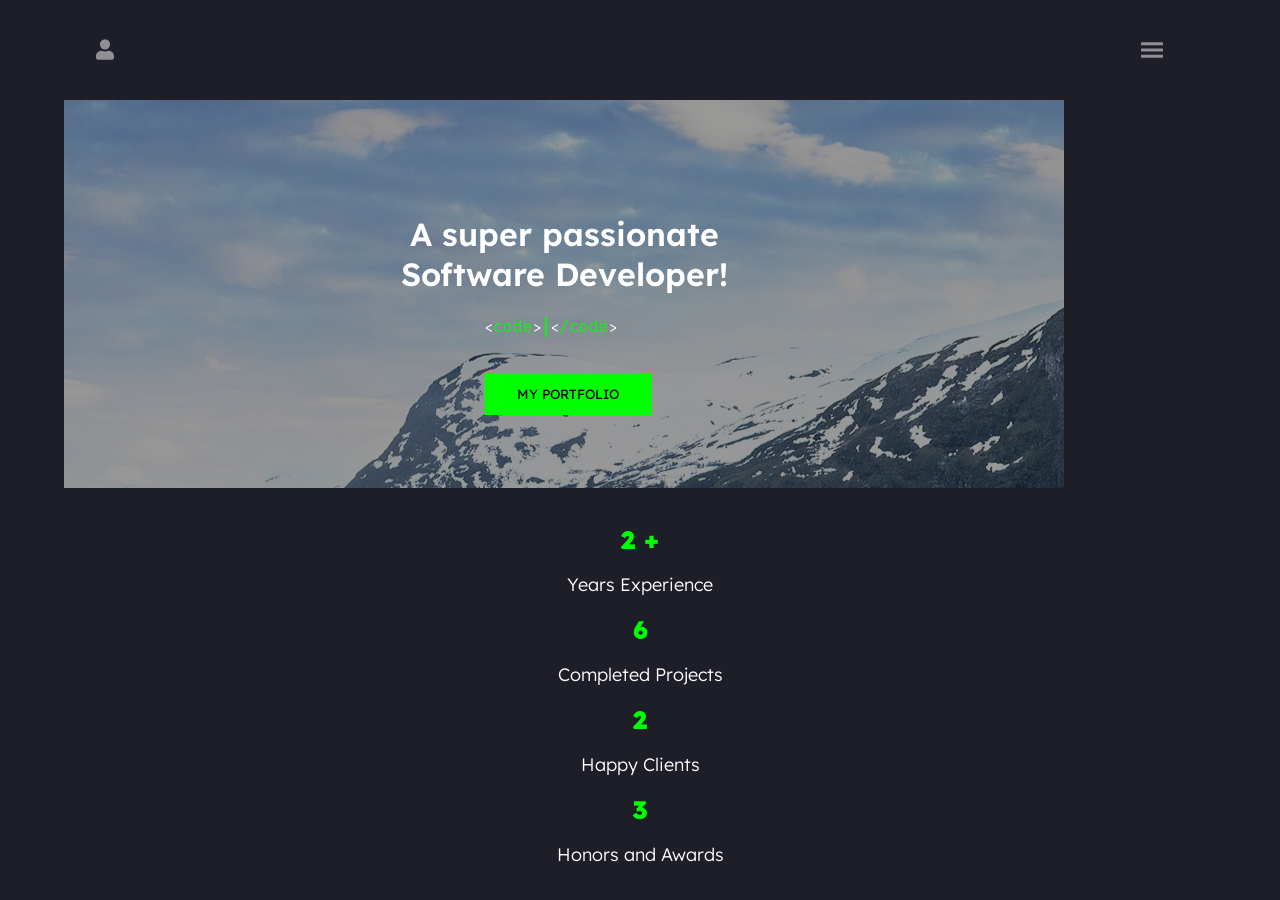
==== commit 3c020219: "fixa" ====
--- a/index.html
+++ b/index.html
@@ -46,6 +46,7 @@
                         <span id="code-sample"></span>
                         &lt;<span style="color: #00ff00;">/code</span>&gt;
                     </p>
+                    <button id="portfolio-button-header" style="background-color: #00ff00; border: none; padding: 4%; padding-left: 10%; padding-right: 10%; font-weight: 400;">MY PORTFOLIO</button>
                 </div>
                 <div id="pfp-picture-wrapper">
                     <img id="pfp-picture" src="images/Screenshot 2026-08-21 150020.png" alt="pfp">
@@ -132,55 +133,55 @@
                 <span class="breakline"></span>
                 <div class="skills-section">
                     <div class="skill"><span>100%</span>
-                        <p>React</p><svg viewBox="0 0 100 100" style="display: block; width: 100%;">
+                        <p>React</p><svg  viewBox="0 0 100 100" style="display: block; width: 100%;">
                             <path d="M 50,50 m 0,-46.5 a 46.5,46.5 0 1 1 0,93 a 46.5,46.5 0 1 1 0,-93" stroke="#000"
                                 stroke-width="7" fill-opacity="0"></path>
-                            <path d="M 50,50 m 0,-46.5 a 46.5,46.5 0 1 1 0,93 a 46.5,46.5 0 1 1 0,-93" stroke="#00ff00"
+                            <path id="skill-round-svg1" d="M 50,50 m 0,-46.5 a 46.5,46.5 0 1 1 0,93 a 46.5,46.5 0 1 1 0,-93" stroke="#00ff00"
                                 stroke-width="7" fill-opacity="0"
                                 style="stroke-dasharray: 292.273, 292.273; stroke-dashoffset: 0;"></path>
                         </svg>
                     </div>
                     <div class="skill"><span>80%</span>
-                        <p>ASP.NET</p><svg viewBox="0 0 100 100" style="display: block; width: 100%;">
+                        <p>ASP.NET</p><svg  viewBox="0 0 100 100" style="display: block; width: 100%;">
                             <path d="M 50,50 m 0,-46.5 a 46.5,46.5 0 1 1 0,93 a 46.5,46.5 0 1 1 0,-93" stroke="black"
                                 stroke-width="7" fill-opacity="0"></path>
-                            <path d="M 50,50 m 0,-46.5 a 46.5,46.5 0 1 1 0,93 a 46.5,46.5 0 1 1 0,-93" stroke="#00ff00"
+                            <path id="skill-round-svg2" d="M 50,50 m 0,-46.5 a 46.5,46.5 0 1 1 0,93 a 46.5,46.5 0 1 1 0,-93" stroke="#00ff00"
                                 stroke-width="7" fill-opacity="0"
                                 style="stroke-dasharray: 233.818, 292.273; stroke-dashoffset: 0;"></path>
                         </svg>
                     </div>
                     <div class="skill"><span>100%</span>
-                        <p>Express.js</p><svg viewBox="0 0 100 100" style="display: block; width: 100%;">
+                        <p>Express.js</p><svg  viewBox="0 0 100 100" style="display: block; width: 100%;">
                             <path d="M 50,50 m 0,-46.5 a 46.5,46.5 0 1 1 0,93 a 46.5,46.5 0 1 1 0,-93" stroke="#000"
                                 stroke-width="7" fill-opacity="0"></path>
-                            <path d="M 50,50 m 0,-46.5 a 46.5,46.5 0 1 1 0,93 a 46.5,46.5 0 1 1 0,-93" stroke="#00ff00"
+                            <path id="skill-round-svg3" d="M 50,50 m 0,-46.5 a 46.5,46.5 0 1 1 0,93 a 46.5,46.5 0 1 1 0,-93" stroke="#00ff00"
                                 stroke-width="7" fill-opacity="0"
                                 style="stroke-dasharray: 292.273, 292.273; stroke-dashoffset: 0;"></path>
                         </svg>
                     </div>
                     <div class="skill"><span>100%</span>
-                        <p>JavaScript</p><svg viewBox="0 0 100 100" style="display: block; width: 100%;">
+                        <p>JavaScript</p><svg  viewBox="0 0 100 100" style="display: block; width: 100%;">
                             <path d="M 50,50 m 0,-46.5 a 46.5,46.5 0 1 1 0,93 a 46.5,46.5 0 1 1 0,-93" stroke="#000"
                                 stroke-width="7" fill-opacity="0"></path>
-                            <path d="M 50,50 m 0,-46.5 a 46.5,46.5 0 1 1 0,93 a 46.5,46.5 0 1 1 0,-93" stroke="#00ff00"
+                            <path id="skill-round-svg4" d="M 50,50 m 0,-46.5 a 46.5,46.5 0 1 1 0,93 a 46.5,46.5 0 1 1 0,-93" stroke="#00ff00"
                                 stroke-width="7" fill-opacity="0"
                                 style="stroke-dasharray: 292.273, 292.273; stroke-dashoffset: 0;"></path>
                         </svg>
                     </div>
                     <div class="skill"><span>70%</span>
-                        <p>Python</p><svg viewBox="0 0 100 100" style="display: block; width: 100%;">
+                        <p>Python</p><svg  viewBox="0 0 100 100" style="display: block; width: 100%;">
                             <path d="M 50,50 m 0,-46.5 a 46.5,46.5 0 1 1 0,93 a 46.5,46.5 0 1 1 0,-93" stroke="#000"
                                 stroke-width="7" fill-opacity="0"></path>
-                            <path d="M 50,50 m 0,-46.5 a 46.5,46.5 0 1 1 0,93 a 46.5,46.5 0 1 1 0,-93" stroke="#00ff00"
+                            <path id="skill-round-svg5" d="M 50,50 m 0,-46.5 a 46.5,46.5 0 1 1 0,93 a 46.5,46.5 0 1 1 0,-93" stroke="#00ff00"
                                 stroke-width="7" fill-opacity="0"
                                 style="stroke-dasharray: 202.273, 292.273; stroke-dashoffset: 0;"></path>
                         </svg>
                     </div>
                     <div class="skill"><span>70%</span>
-                        <p>C#</p><svg viewBox="0 0 100 100" style="display: block; width: 100%;">
+                        <p>C#</p><svg viewBox="0 0 100 100" id="skill-round-svg6" style="display: block; width: 100%;">
                             <path d="M 50,50 m 0,-46.5 a 46.5,46.5 0 1 1 0,93 a 46.5,46.5 0 1 1 0,-93" stroke="#000"
                                 stroke-width="7" fill-opacity="0"></path>
-                            <path d="M 50,50 m 0,-46.5 a 46.5,46.5 0 1 1 0,93 a 46.5,46.5 0 1 1 0,-93" stroke="#00ff00"
+                            <path id="skill-round-svg6" d="M 50,50 m 0,-46.5 a 46.5,46.5 0 1 1 0,93 a 46.5,46.5 0 1 1 0,-93" stroke="#00ff00"
                                 stroke-width="7" fill-opacity="0"
                                 style="stroke-dasharray: 202.273, 292.273; stroke-dashoffset: 0;"></path>
                         </svg>
@@ -299,13 +300,13 @@
                 </div>
 
                 <span class="breakline"></span>
-                <div class="downloadCV-wrapper">Download CV <svg stroke="currentColor" fill="currentColor"
+                <div class="downloadCV-wrapper"><a href="Darko/CV/CV-svenska - Copy.pdf" target="_blank">Download CV <svg stroke="currentColor" fill="currentColor"
                         stroke-width="0" viewBox="0 0 512 512" height="1em" width="1em"
                         xmlns="http://www.w3.org/2000/svg">
                         <path
                             d="M288 32c0-17.7-14.3-32-32-32s-32 14.3-32 32l0 242.7-73.4-73.4c-12.5-12.5-32.8-12.5-45.3 0s-12.5 32.8 0 45.3l128 128c12.5 12.5 32.8 12.5 45.3 0l128-128c12.5-12.5 12.5-32.8 0-45.3s-32.8-12.5-45.3 0L288 274.7 288 32zM64 352c-35.3 0-64 28.7-64 64l0 32c0 35.3 28.7 64 64 64l384 0c35.3 0 64-28.7 64-64l0-32c0-35.3-28.7-64-64-64l-101.5 0-45.3 45.3c-25 25-65.5 25-90.5 0L165.5 352 64 352zm368 56a24 24 0 1 1 0 48 24 24 0 1 1 0-48z">
                         </path>
-                    </svg></div>
+                    </svg></a></div>
 
             </main>
 
@@ -347,9 +348,15 @@
             </div>
             <ul class="hidden-ul">
                 <li>Home</li>
-                <li>Portfolio</li>
-                <li>History</li>
-                <li>Events</li>
+                <a href="Darko/pages/portfolio.html">
+                    <li>Portfolio</li>
+                </a>
+                <a href="Darko/pages/history.html">
+                    <li>History</li>
+                </a>
+                <a href="Darko/pages/events.html">
+                    <li>Events</li>
+                </a>
             </ul>
             <p class="menu-bar-wrapper-selected-tab">
                 Home
--- a/css/style.css
+++ b/css/style.css
@@ -18,6 +18,11 @@
 .cv-loader span::after {
     content: "";
     animation: dots 0.6s steps(4) infinite;
+}
+
+.hidden-ul a {
+    color: white;
+    text-decoration: none;
 }
 
 @keyframes dots {
@@ -353,6 +358,7 @@
     justify-content: space-around;
     position: absolute;
     top: 52%;
+    margin-top: 20px;
 }
 
 .titles span:nth-child(1)::after {
@@ -675,9 +681,7 @@
 
 }
 
-.skills-section-horisontal .skill:nth-child(3)
-
-.skills-section-horisontal .skill:nth-child(4) {
+.skills-section-horisontal .skill:nth-child(3) .skills-section-horisontal .skill:nth-child(4) {
     position: relative;
     height: 70px;
     margin-top: -5px;
@@ -693,23 +697,153 @@
 
 #lineprog2-1 {
     position: absolute;
-    top: 90%
+    top: 90%;
+    animation: lineprog2-1animation 1s ease-in-out;
+}
+
+@keyframes lineprog2-1animation {
+    0% {
+        width: 0%;
+    }
+
+    100% {
+        width: 100%;
+    }
 }
 
 #lineprog2-2 {
     position: absolute;
-    top: 60%
+    top: 60%;
+    animation: lineprog2-2animation 1s ease-in-out;
+}
+
+@keyframes lineprog2-2animation {
+    0% {
+        width: 0%;
+    }
+
+    100% {
+        width: 100%;
+    }
 }
 
 #lineprog2-3 {
     position: absolute;
-    top: 60%
+    top: 60%;
+    animation: lineprog2-3animation 1s ease-in-out;
+}
+
+@keyframes lineprog2-3animation {
+    0% {
+        width: 0%;
+    }
+
+    100% {
+        width: 100%;
+    }
 }
 
 #lineprog2-4 {
     position: absolute;
-    top: 60%
-}
+    top: 60%;
+    animation: lineprog2-4animation 1s ease-in-out;
+}
+
+@keyframes lineprog2-4animation {
+    0% {
+        width: 0%;
+    }
+
+    100% {
+        width: 100%;
+    }
+}
+
+
+#skill-round-svg1 {
+    animation: skill-round-svg1animation 1.5s ease-in-out;
+}
+
+@keyframes skill-round-svg1animation {
+    0% {
+        stroke-dasharray: 0, 292.273;
+    }
+
+    100% {
+        stroke-dasharray: 292.273, 292.273;
+    }
+}
+
+#skill-round-svg2 {
+    animation: skill-round-svg2animation 1.5s ease-in-out;
+}
+
+@keyframes skill-round-svg2animation {
+    0% {
+        stroke-dasharray: 0, 292.273;
+    }
+
+    100% {
+        stroke-dasharray: 233.818, 292.273;
+    }
+}
+
+#skill-round-svg3 {
+    animation: skill-round-svg3animation 1.5s ease-in-out;
+}
+
+@keyframes skill-round-svg3animation {
+    0% {
+        stroke-dasharray: 0, 292.273;
+    }
+
+    100% {
+        stroke-dasharray: 292.273, 292.273;
+    }
+}
+
+#skill-round-svg4 {
+    animation: skill-round-svg4animation 1.5s ease-in-out;
+}
+
+@keyframes skill-round-svg4animation {
+    0% {
+        stroke-dasharray: 0, 292.273;
+    }
+
+    100% {
+        stroke-dasharray: 292.273, 292.273;
+    }
+}
+
+#skill-round-svg5 {
+    animation: skill-round-svg5animation 1.5s ease-in-out;
+}
+
+@keyframes skill-round-svg5animation {
+    0% {
+        stroke-dasharray: 0, 292.273;
+    }
+
+    100% {
+        stroke-dasharray: 202.273, 292.273;
+    }
+}
+
+#skill-round-svg6 {
+    animation: skill-round-svg6animation 1.5s ease-in-out;
+}
+
+@keyframes skill-round-svg6animation {
+    0% {
+        stroke-dasharray: 0, 292.273;
+    }
+
+    100% {
+        stroke-dasharray: 202.273, 292.273;
+    }
+}
+
 
 .entitlements-wrapper {
     margin-bottom: 10px;
@@ -727,6 +861,12 @@
     opacity: 0.6;
     cursor: pointer;
     transition: 0.2s;
+
+}
+
+.downloadCV-wrapper a {
+    color: white;
+    text-decoration: none;
 }
 
 .downloadCV-wrapper:hover {
@@ -776,6 +916,19 @@
     cursor: pointer;
 }
 
+#portfolio-button-header {
+    transform: translate(0px, 20px);
+    transition: 500ms;
+    cursor: pointer;
+
+}
+
+#portfolio-button-header:hover {
+    transform: translate(0px, 10px);
+    background-color: #000;
+}
+
+
 .menu-bar-wrapper-icons svg:hover {
     opacity: 1;
 }
@@ -847,6 +1000,26 @@
         left: 5%;
         flex-direction: column;
         height: 60%;
+    }
+
+    #portfolio-button-header {
+        transform: translate(50%, 20px);
+        transition: 500ms;
+        cursor: pointer;
+
+    }
+
+    #portfolio-button-header:hover {
+        transform: translate(50%, 10px);
+        transition: 500ms;
+        cursor: pointer;
+
+    }
+
+    .hidden-ul li {
+
+        width: 85%;
+        text-align: center;
     }
 
     .experiences .mobile-rights-reserved-wrapper {
@@ -878,13 +1051,6 @@
         fill: white;
     }
 
-    .menu-bar-wrapper.active-menu-bar{
-        width: 400px;
-        right: -30vw;
-        
-        margin-top: 0px;
-    }
-
     header #pfp-picture-wrapper {
         display: none;
     }
@@ -910,7 +1076,7 @@
         display: flex;
         flex-direction: row;
 
-        
+
     }
 
     .wrapper-info.active-wrapper-info .skills-section {
@@ -921,7 +1087,7 @@
 
     }
 
-    .wrapper-info.active-wrapper-info .skills-section div{
+    .wrapper-info.active-wrapper-info .skills-section div {
 
         width: 40%;
 
@@ -981,11 +1147,11 @@
 
     .hero h2 {
         text-align: center;
-        margin-top: 260px;
+        margin-top: 320px;
     }
 
     .hero .experiences {
-        margin-top: 190px;
+        margin-top: 230px;
         width: 92%;
         left: 1%;
     }
@@ -996,12 +1162,15 @@
     }
 
     .menu-bar-wrapper {
-        right: -105%;
-
+        right: -100%;
+        transition: right 0.5s ease;
+    }
+
+    .menu-bar-wrapper.active-menu-bar {
+        right: 0;
+        width: 400px;
         height: 100vh;
-        margin: 0;
-        padding: 0;
-
+        margin-top: 0;
     }
 
     .experiences div:nth-child(4) {
